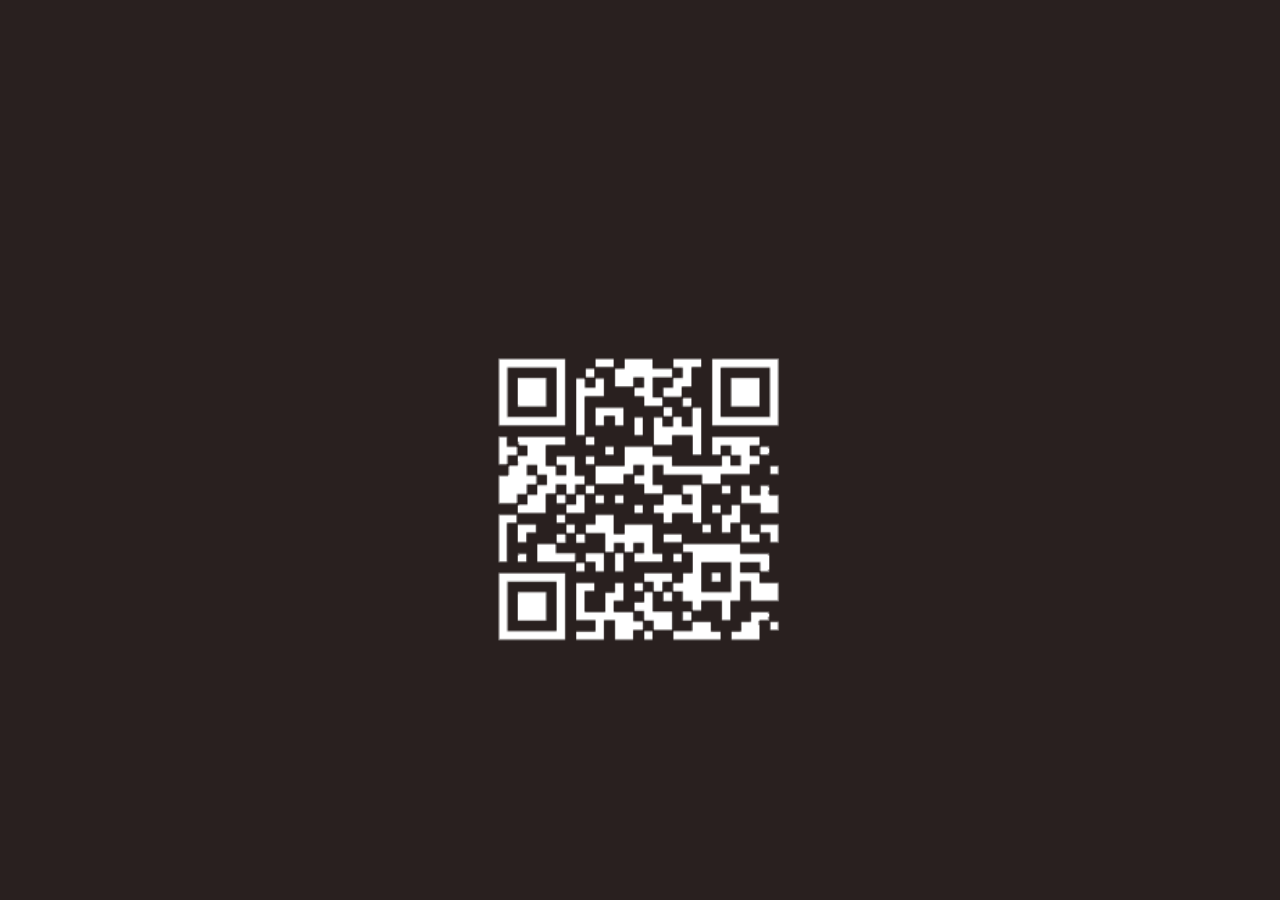
==== index.html @ 7c431af8 "문구수정" ====
<html>

<head>
  <meta charset="utf-8">
  <meta property="og:type" content="website" />
  <meta property="og:title" content="건축공학부 2023 학술제" />
  <meta property="og:site_name" content="건축공학부 2023 학술전시회" />
  <meta property="og:url" content="HYU_Architectural_Engineering" />
  <meta property="og:image" content="./im/thumbnail.jpg" />
  <meta property="og:image:width" content="800" />
  <meta property="og:image:height" content="400" />
  <meta name="viewport" content="width=device-width, initial-scale=1.0">

  <title>건축공학부 학술전시회</title>
  <link rel="stylesheet" importance='high' href="./css/font.css">
  <link rel="stylesheet" href="./css/index.css">
  <link rel="stylesheet" href="./css/reset.css">
  <link rel="stylesheet" href="./css/">
  <link rel="stylesheet" href="./css/font.css">
  <link rel="stylesheet" href="./css/header.css">
  <link rel="icon" href="./im/favicon.ico" type="image/x-icon">

  <script src="https://cdnjs.cloudflare.com/ajax/libs/gsap/3.5.1/gsap.min.js"></script>

</head>

<body>
  <canvas id="myCanvas"></canvas>
  <!-- <div class="comingsoon">
    <h1>2023 한양대 건축공학부 학술전시회</h1>
    <h2>Moment into a Movement</h2>Made by 건축공학부 윤준성 임여진
    <h2>Site will be unveiled in December</h2>
  </div> -->

  <div class="header">
    <a href="http://www.hyuare.com" class="title">HYU-ARE</a>
    <div class="menubar"></div>
  </div>
  <div class="header-open">
    <div class="header-menu-container">
      <a href="http://www.hyuare.com"class="header-menu">MOMENT</a>
      <a href="./html/aboutus.html" class="header-menu">ABOUTUS</a>
      <a href="./html/archieve.html" class="header-menu">ARCHIEVE</a>
      <a href="./html/event.html" class="header-menu">EVENT</a>
    </div>
    <div class="header-menu-closeButton"></div>
  </div>

  <div class="momentText-container">
    <span>Turning a Moment</span>&nbsp
    <span>into a Movement</span>
  </div>

  <div class="momentText2-container">
    <span>Moment + Movement</span><br>
    <span>2023 한양대학교 건축공학부 학술제</span><br>
    <span>Graduation Exibition - ACE Contest</span>
  </div>

  <div class="momentText3-container">
    <span>서울 성동구 왕십리로 222</span><br>
    <span>한양대학교 건축관 1층</span><br>
    <span>2023.12.04 - 2023.12.10</span>
  </div>

  <div class="introduce-container">
    <div class="introduce-us">
      <p class="us-team">2023 건축공학부 학술제 준비위원회</p><br>
      <p class="us-name" id="Us-Leader">사이트 제작 및 디자인</p>
      <p class="us-name">윤준성</p><br>
      <p class="us-name" id="Us-Leader">사이트 디자인 및 홍보팀 팀장</p>
      <p class="us-name">임여진</p>
      <br><br>
      <p class="us-name" id="Us-Leader">총괄</p>
      <p class="us-name">고윤서, 박지현</p>
      <br><br>
      <!-- <p class="us-team">기획팀</p> -->
      <p class="us-name" id="Us-Leader">기획팀 팀장</p>
      <p class="us-name">홍수현</p>
      <br>
      <p class="us-name" id="Us-Leader">기획팀</p>
      <p class="us-name">김민준, 김용진, 김찬연, 장수환</p>
      <p class="us-name">조태웅, 최기훈, 최동혁, 홍수현</p>
      <br><br>
      <p class="us-name" id="Us-Leader">운영팀 팀장</p>
      <p class="us-name">문태선</p>
      <br>
      <p class="us-name" id="Us-Leader">운영팀</p>
      <p class="us-name">김은수, 남원지, 백서영, 송승윤</p>
      <p class="us-name">이다연, 전선일</p>
      <br><br>
      <p class="us-name" id="Us-Leader">예산팀</p>
      <p class="us-name">이주한, 이태헌</p>
      <br>
    </div>
    <div class="introduce-poster">
      <div class="poster"></div>
      <div class="banner"></div>
    </div>

    <div class="next-page-handler" onclick="location.href='./html/aboutus.html';">>> About Us</div>
    <footer>
      <p>2023 한양대학교 건축공학부 학술전시회</p><br>
      <div>Copyright Yun Junseong All Rights Reserved.</div>
    </footer>
  </div>

  

  <script type="text/javascript" src="./js/index.js"></script>
  <script type="text/javascript" src="./js/header.js"></script>
  <script type="text/javascript" src="./js/warning.js"></script>
</body>

</html>
---- css/font.css ----
@font-face{
    font-family : aGothic10;
    src:url("../fonts/a고딕10.ttf");
    font-weight: 300;
}

@font-face{
    font-family : aGothic11;
    src:url("../fonts/a고딕11.ttf");
    font-weight: 300;
}

@font-face{
    font-family : aGothic12;
    src:url("../fonts/a고딕12.ttf");
    font-weight: 300;
}

@font-face{
    font-family : aGothic13;
    src:url("../fonts/a고딕13.ttf");
    font-weight: 300;
}

@font-face{
    font-family : aGothic14;
    src:url("../fonts/a고딕14.ttf");
    font-weight: 300;
}

@font-face{
    font-family : aGothic15;
    src:url("../fonts/a고딕15.ttf");
    font-weight: 300;
}

@font-face{
    font-family : aGothic16;
    src:url("../fonts/a고딕16.ttf");
    font-weight: 300;
}

@font-face{
    font-family : aGothic17;
    src:url("../fonts/a고딕17.ttf");
    font-weight: 300;
}
/* 
@font-face{
    font-family : aGothic18;
    src:url("../fonts/a고딕18.ttf");
    font-weight: 300;
} */
---- css/index.css ----
body{
  width:100%;
  height:auto; /*추후수정*/
  background-color: #e2e4d5;
}

.introduce-container{
  width:100%;
  top:5000px;
  height:auto;
  position:relative;
  background-color:#28201f;
}

.introduce-us{
  width:auto;
  height:auto; /*2000의 30%*/
  padding:100px 30px 100px 30px;

  color:#e2e4d5;
  font-family: "aGothic13",sans-serif;
  line-height: 30px;

  /* border:1px solid gray; */
}



.us-name{
  text-align:end;
  font-family: "aGothic11";
}

.us-team{
  margin-bottom:60px;
}

#Us-Leader{
  color:#67685e;
}

.introduce-poster{
  width:auto;
  height:950px; /*2000의 70%*/
  text-align: center;

  display:flex;
  flex-direction: column;
  justify-content: space-around;
  align-items: center;
  margin-top:100px;
  margin-bottom:150px;
  /* border:1px solid gray; */
}

.poster{
  width:80%;
  height:400px;
  background-image: url("../im/Poster1.png");
  background-size:contain;
  background-repeat: no-repeat;
  background-position: center;
}

.banner{
  width:80%;
  height:400px;
  background-image: url("../im/Poster2.png");
  background-size:contain;
  background-repeat: no-repeat;
  background-position: center;
}

.poster-name{
  padding: 30px 0 100px 0;
  color:#e2e4d5;
  font-family: "aGothic14",sans-serif;
}


#myCanvas{
  display:block;

   width : 100%;
   height : auto;
   background-color: #e2e4d5;
   /* border:1px solid gray; */

   position:fixed;
}

.momentText-container, .momentText2-container, .momentText3-container{
  width:100%;
  height:200px;
  position:fixed;
  top:600px;

  color:#28201f;
  text-align: center;
  font-size:14px;
  font-family: "aGothic15",sans-serif;
  letter-spacing: 1.2px;

  display: flex;
  justify-content: center;
  text-align: center;

  /* border:1px solid gray; */
}

.momentText2-container, .momentText3-container{
  flex-direction: column;
  height:auto;
  letter-spacing: 0.3px;
}


.momentText-container span{
  transition: opacity 0.5s, visibility 0s;
  opacity: 0;
  visibility: hidden;
}

.momentText-container span.visible {
  transition: opacity 0.5s, visibility 0s;
  opacity: 1;
  visibility: visible;
}

.momentText2-container span{
  transition: opacity 0.5s, visibility 0s;
  opacity: 0;
  visibility: hidden;
}

.momentText2-container span.visible {
  transition: opacity 0.5s, visibility 0s;
  opacity: 1;
  visibility: visible;
}

.momentText3-container span{
  transition: opacity 0.5s, visibility 0s;
  opacity: 0;
  visibility: hidden;
}

.momentText3-container span.visible {
  transition: opacity 0.5s, visibility 0s;
  opacity: 1;
  visibility: visible;
}

/* nextpagehandler */

.next-page-handler{
  transition: opacity 0.5s, visibility 0s;
  opacity: 0;
  visibility: hidden;
}

.next-page-handler.visible {
  transition: opacity 0.5s, visibility 0s;
  opacity: 1;
  visibility: visible;
}

@media screen and (min-width:768px) {
  .momentText-container, .momentText2-container, .momentText3-container{
    top:620px;
    font-size:15px;
  }
}

@media screen and (min-width:1024px) {
  .momentText-container, .momentText2-container, .momentText3-container{
    top:650px;
    font-size:20px;
  }
  .poster, .banner{
    height:500px;
  }
}
@media screen and (min-width:1600px) {
  .momentText-container, .momentText2-container, .momentText3-container{
    top:680px;
    font-size:24px;
  }
}

@keyframes opacityOn {
  0%{
    opacity:0;
  }
  100%{
    opacity:1;
  }
}

/* 미공 */
.comingsoon{
  
  width:100%;
  height:100%;
  background-color:black;
  display:flex;
  flex-direction:column;
  justify-content: center;
  align-items: center;
}

.comingsoon h1, .comingsoon h2{
  color:white;

}

.comingsoon h1{
  color:white;
  margin:30px 0;
}
---- css/font.css ----
@font-face{
    font-family : aGothic10;
    src:url("../fonts/a고딕10.ttf");
    font-weight: 300;
}

@font-face{
    font-family : aGothic11;
    src:url("../fonts/a고딕11.ttf");
    font-weight: 300;
}

@font-face{
    font-family : aGothic12;
    src:url("../fonts/a고딕12.ttf");
    font-weight: 300;
}

@font-face{
    font-family : aGothic13;
    src:url("../fonts/a고딕13.ttf");
    font-weight: 300;
}

@font-face{
    font-family : aGothic14;
    src:url("../fonts/a고딕14.ttf");
    font-weight: 300;
}

@font-face{
    font-family : aGothic15;
    src:url("../fonts/a고딕15.ttf");
    font-weight: 300;
}

@font-face{
    font-family : aGothic16;
    src:url("../fonts/a고딕16.ttf");
    font-weight: 300;
}

@font-face{
    font-family : aGothic17;
    src:url("../fonts/a고딕17.ttf");
    font-weight: 300;
}
/* 
@font-face{
    font-family : aGothic18;
    src:url("../fonts/a고딕18.ttf");
    font-weight: 300;
} */
---- css/header.css ----
.header{
    width:100%;
    height: 60px;
    color:white;
    /* background-color:black; */
    position:fixed;
    z-index: 100;
    
    display:flex;
    flex-direction: row;
    justify-content: space-between;
  }
  
  .header .title{
    width:100px;
    height:30px;
    margin:auto 0 auto 12px;
    text-align: center;
    
    display:flex;
    justify-content: center;
    align-items: center;
  
    text-decoration:none;
    color:#29201f;
    font-family: 'aGothic14',sans-serif;

  
    /* border:1px solid gray; */
  }

  .title{
    font-size:18px;
  }
  
  .header .menubar{
    width:30px;
    height:20px;
  
    /* border:1px solid white; */
    margin:auto 3vw auto 0;
  
    background-image: url("../im/menubar.png");
    background-size:contain;
    background-repeat: no-repeat;

    cursor: pointer;

  }

  .header-menu-button{
    display:block;
    width:30px;
    height:30px;
    
    /* border:1px solid gray; */
    position:fixed;
    right:100px;
    top:10%;
    cursor: pointer;
  }
  
  .header-open{
    width:100%;
    height:100%;
    position:fixed;
    background-color:#29201f;
  
    display:flex;
    justify-content: center;
    align-items: center;

    position:fixed;
    visibility: hidden;
    opacity:0;
    transition: visibility 0s, opacity 0.1s linear;
    top:0;
    z-index:100;

  }

  .header-open.visible{
    visibility: visible;
    opacity:1;
  }

  body.no-scroll{
    overflow: hidden;
  }


  .header-menu-closeButton {
    position: absolute;
    top: 20px; /* 상단에서 10px */
    right: 3.3vw; /* 우측에서 10px */
    width: 30px;
    height: 30px; 
    cursor: pointer;
  }
  
  .header-menu-closeButton:before, .header-menu-closeButton:after {
    content: '';
    position: absolute;
    top: 15px;
    left: 5px;
    width: 25px;
    height: 2px;
    background-color: white;
  }
  
  .header-menu-closeButton:before {
    transform: rotate(45deg); /* 45도 회전 */
  }
  
  .header-menu-closeButton:after {
    transform: rotate(-45deg); /* -45도 회전 */
  }

  .header-menu-container{
    display: flex;
    flex-direction: column;
    justify-content: space-around;
    width:auto;
    height:50%;
  }

  .header-menu-container .header-menu{
    width:auto;
    height:auto;
    font-family: "aGothic13",sans-serif;
    color:white;
    text-decoration: none;
    font-size: 8vw;

    display:flex;
    justify-content: center;
    align-items: center;
    text-align: center;
  }


  /* footer */

  footer{
    display:flex !important;
    position:relative;
    bottom:0;

    width: 100%;
    height:100px;
    background-color:#29201f;

    text-align: center;
    color:white;
    font-family: "aGothic10",sans-serif !important;
    justify-content: center;
    align-items: center;
    flex-direction: column;
    font-size:8px !important;
    text-decoration: none;
  }

  /* index.css에서는 opacity:0; */
  .next-page-handler{ 
    position:relative;
    /* bottom:20px; */
    text-align:right;
    right:0;
    padding-right:5%;
    width:auto;
    height:auto;
    color:white;
    /* mix-blend-mode: difference; */
    
    background-color:#28201f;
    
    font-family: "aGothic12",sans-serif;
    z-index: 30;
  }


  /* scroll bar */

  body::-webkit-scrollbar {
    width: 4px;  /* 스크롤바의 너비 */
}

body::-webkit-scrollbar-thumb {
    height: 30%; /* 스크롤바의 길이 */
    background: #e2e4d6; /* 스크롤바의 색상 */
    
    border-radius: 10px;
}

body::-webkit-scrollbar-track {
    background: #28201f;  /*스크롤바 뒷 배경 색상*/
}
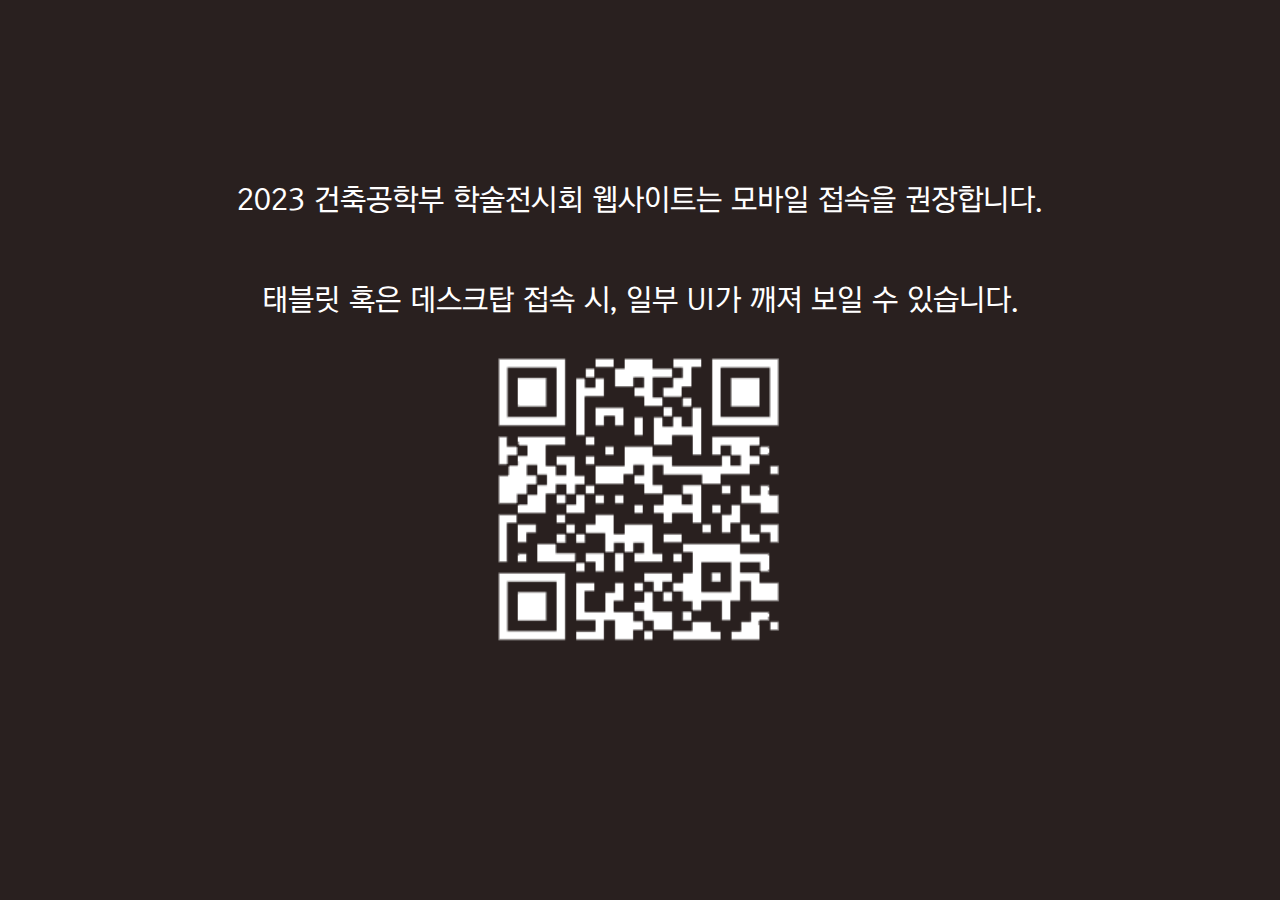
==== commit 1d370e7f: "2023 title달음" ====
--- a/index.html
+++ b/index.html
@@ -11,7 +11,7 @@
   <meta property="og:image:height" content="400" />
   <meta name="viewport" content="width=device-width, initial-scale=1.0">
 
-  <title>건축공학부 학술전시회</title>
+  <title>2023 건축공학부 학술전시회</title>
   <link rel="stylesheet" importance='high' href="./css/font.css">
   <link rel="stylesheet" href="./css/index.css">
   <link rel="stylesheet" href="./css/reset.css">
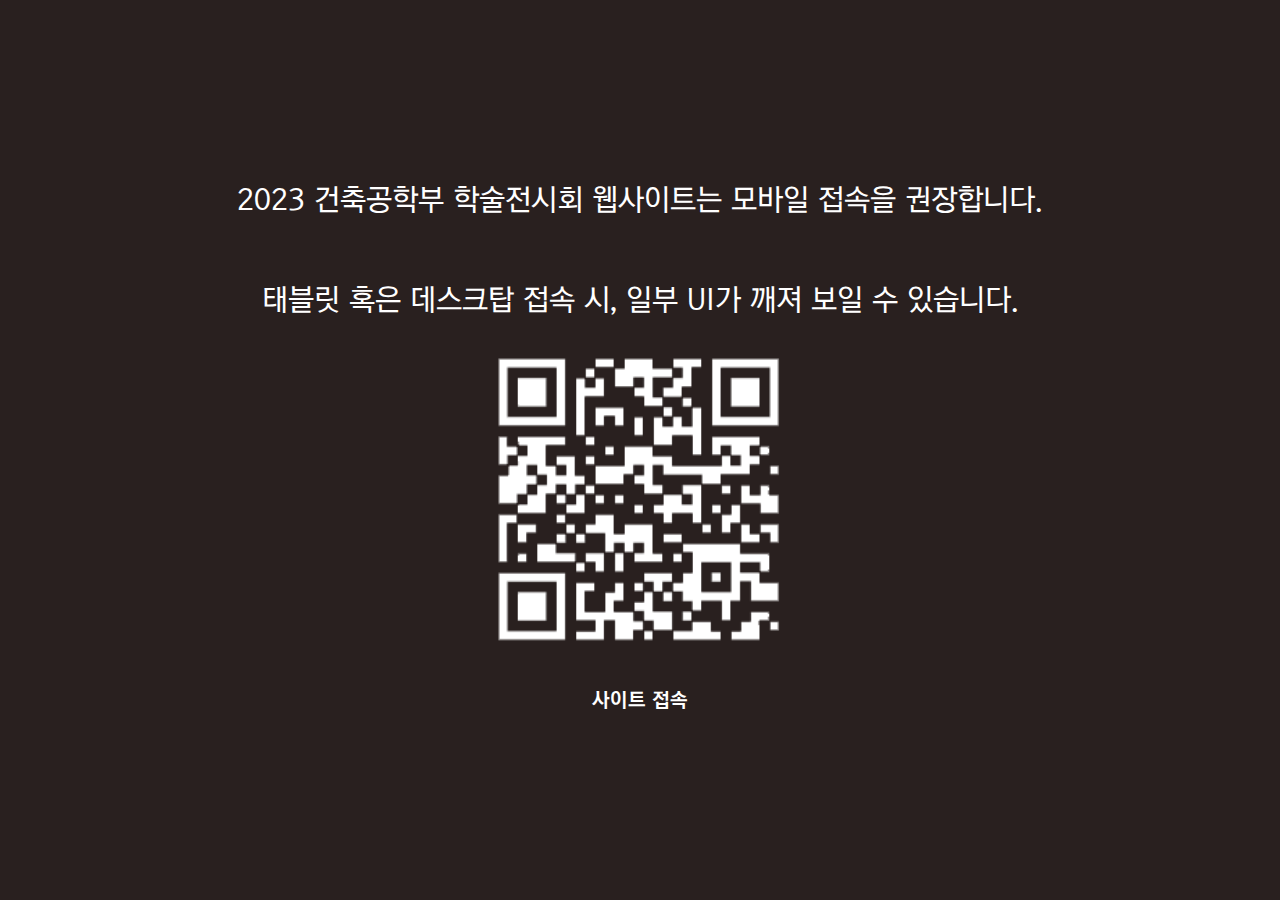
==== commit 8f378a7f: "최기훈 -> 운영팀 수정" ====
--- a/index.html
+++ b/index.html
@@ -80,14 +80,14 @@
       <br>
       <p class="us-name" id="Us-Leader">기획팀</p>
       <p class="us-name">김민준, 김용진, 김찬연, 장수환</p>
-      <p class="us-name">조태웅, 최기훈, 최동혁, 홍수현</p>
+      <p class="us-name">조태웅, 최동혁, 홍수현</p>
       <br><br>
       <p class="us-name" id="Us-Leader">운영팀 팀장</p>
       <p class="us-name">문태선</p>
       <br>
       <p class="us-name" id="Us-Leader">운영팀</p>
       <p class="us-name">김은수, 남원지, 백서영, 송승윤</p>
-      <p class="us-name">이다연, 전선일</p>
+      <p class="us-name">이다연, 전선일, 최기훈</p>
       <br><br>
       <p class="us-name" id="Us-Leader">예산팀</p>
       <p class="us-name">이주한, 이태헌</p>
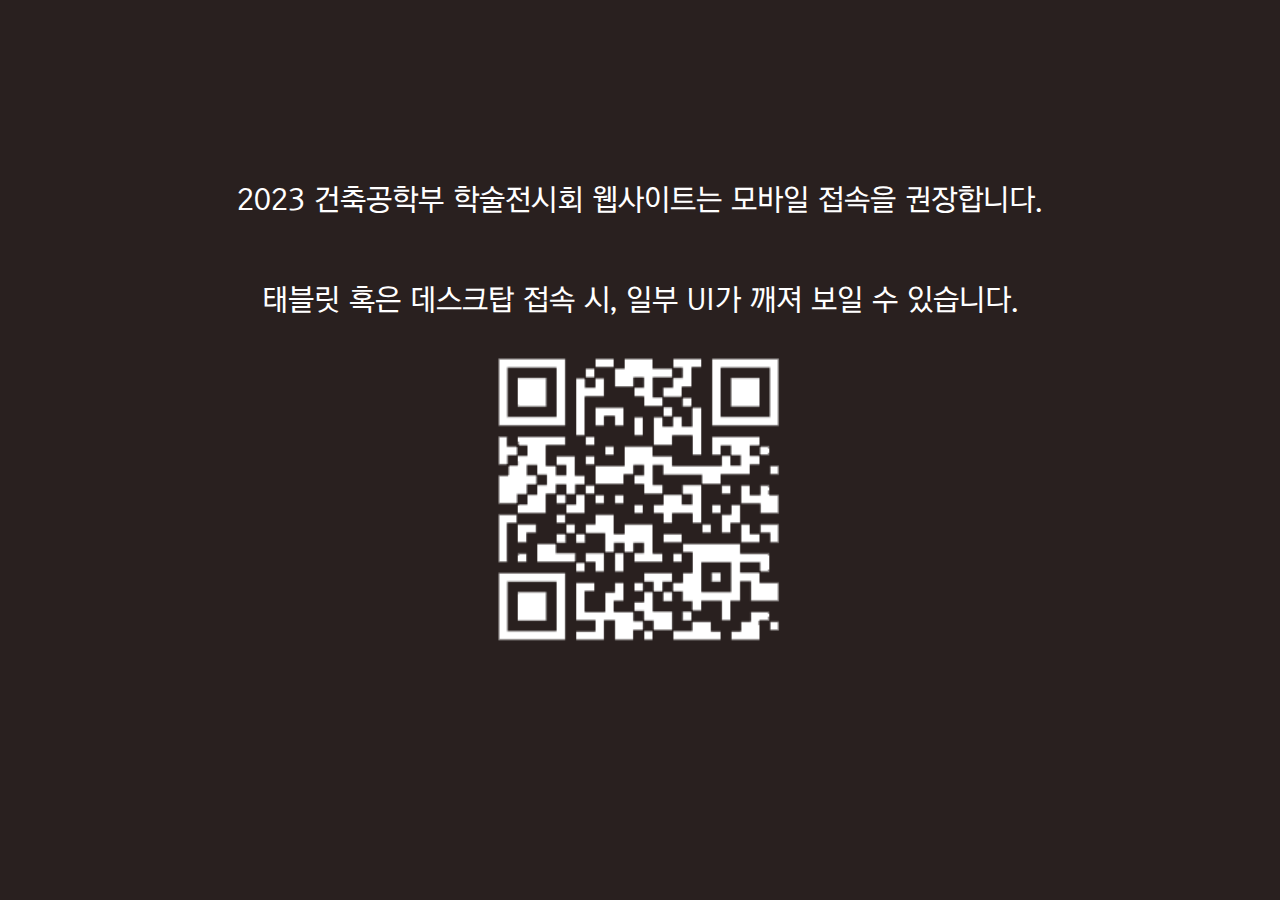
==== commit cc920bde: "archieve -> archive" ====
--- a/index.html
+++ b/index.html
@@ -40,11 +40,16 @@
     <div class="header-menu-container">
       <a href="http://www.hyuare.com"class="header-menu">MOMENT</a>
       <a href="./html/aboutus.html" class="header-menu">ABOUTUS</a>
-      <a href="./html/archieve.html" class="header-menu">ARCHIEVE</a>
+      <a href="./html/archieve.html" class="header-menu">ARCHIVE</a>
       <a href="./html/event.html" class="header-menu">EVENT</a>
     </div>
     <div class="header-menu-closeButton"></div>
   </div>
+
+  <div id="loadingScreen" class="loading-screen">
+    Now Loading.. <br>2023 한양대학교 건축공학부 학술전시회
+  </div>
+
 
   <div class="momentText-container">
     <span>Turning a Moment</span>&nbsp
--- a/css/header.css
+++ b/css/header.css
@@ -194,4 +194,32 @@
 
 body::-webkit-scrollbar-track {
     background: #28201f;  /*스크롤바 뒷 배경 색상*/
-}+}
+
+
+/* 로딩 스킨 */
+
+.loading-screen {
+  position: fixed; /* 화면 전체를 덮음 */
+  top: 0;
+  left: 0;
+  width: 100%;
+  height: 100%;
+  background: #28201f;
+  color: white;
+  display: flex;
+  justify-content: center;
+  align-items: center;
+  z-index: 1000; /* 다른 요소 위에 표시 */
+  font-size: 20px;
+  font-family: "aGothic11", sans-serif;
+  cursor:none;
+  text-align: center;
+  line-height: 50px;
+}
+
+body.no-scroll {
+  overflow: hidden; /* 스크롤 비활성화 */
+  height: 100%; /* 화면 높이 고정 */
+  width: 100%; /* 화면 너비 고정 */
+}
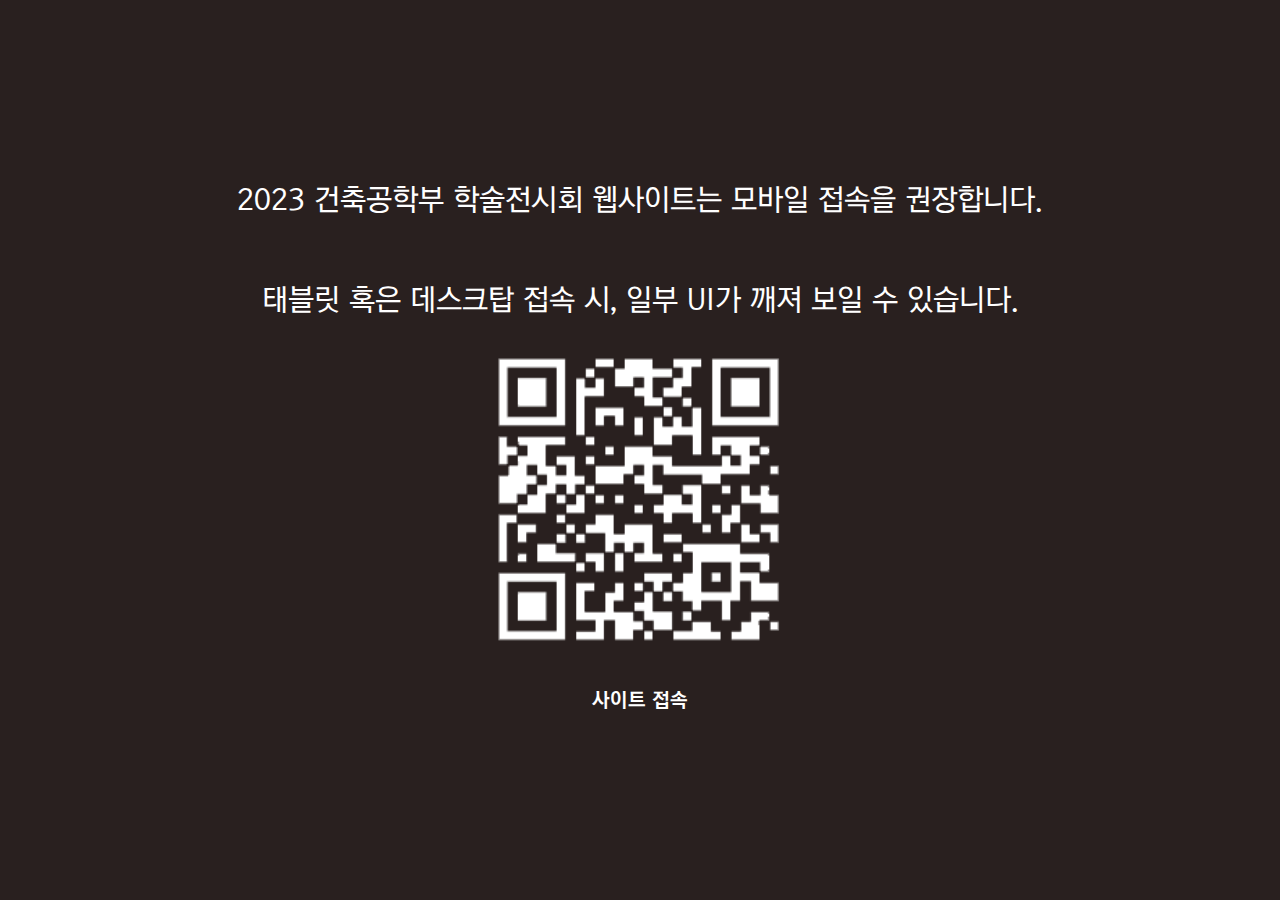
==== commit f923ec76: "자잘한 오류 수정" ====
--- a/index.html
+++ b/index.html
@@ -91,8 +91,8 @@
       <p class="us-name">문태선</p>
       <br>
       <p class="us-name" id="Us-Leader">운영팀</p>
-      <p class="us-name">김은수, 남원지, 백서영, 송승윤</p>
-      <p class="us-name">이다연, 전선일, 최기훈</p>
+      <p class="us-name">김은수, 남원지, 문태선, 백서영</p>
+      <p class="us-name">송승윤, 이다연, 전선일, 최기훈</p>
       <br><br>
       <p class="us-name" id="Us-Leader">예산팀</p>
       <p class="us-name">이주한, 이태헌</p>
--- a/css/font.css
+++ b/css/font.css
@@ -39,12 +39,12 @@
     src:url("../fonts/a고딕16.ttf");
     font-weight: 300;
 }
-
+/* 
 @font-face{
     font-family : aGothic17;
     src:url("../fonts/a고딕17.ttf");
     font-weight: 300;
-}
+} */
 /* 
 @font-face{
     font-family : aGothic18;
--- a/css/index.css
+++ b/css/index.css
@@ -21,7 +21,6 @@
   color:#e2e4d5;
   font-family: "aGothic13",sans-serif;
   line-height: 30px;
-
   /* border:1px solid gray; */
 }
 
--- a/css/font.css
+++ b/css/font.css
@@ -39,12 +39,12 @@
     src:url("../fonts/a고딕16.ttf");
     font-weight: 300;
 }
-
+/* 
 @font-face{
     font-family : aGothic17;
     src:url("../fonts/a고딕17.ttf");
     font-weight: 300;
-}
+} */
 /* 
 @font-face{
     font-family : aGothic18;
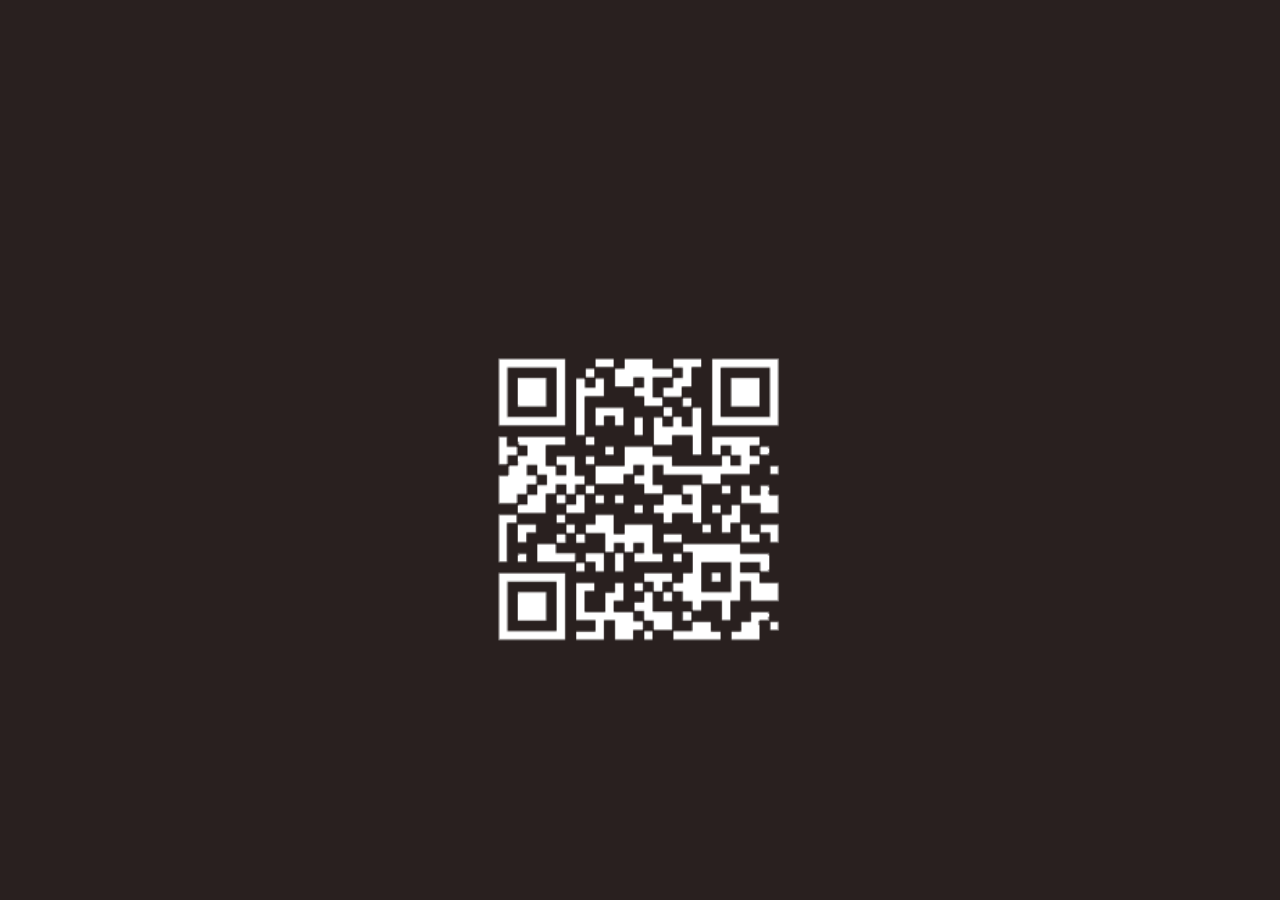
==== commit 123310ca: "삽질" ====
--- a/index.html
+++ b/index.html
@@ -21,7 +21,7 @@
   <link rel="icon" href="./im/favicon.ico" type="image/x-icon">
 
   <script src="https://cdnjs.cloudflare.com/ajax/libs/gsap/3.5.1/gsap.min.js"></script>
-
+  
 </head>
 
 <body>
@@ -111,9 +111,8 @@
   </div>
 
   
-
+  <script type="text/javascript" src="./js/header.js"></script>
   <script type="text/javascript" src="./js/index.js"></script>
-  <script type="text/javascript" src="./js/header.js"></script>
   <script type="text/javascript" src="./js/warning.js"></script>
 </body>
 
--- a/css/header.css
+++ b/css/header.css
@@ -84,9 +84,7 @@
     opacity:1;
   }
 
-  body.no-scroll{
-    overflow: hidden;
-  }
+  
 
 
   .header-menu-closeButton {
@@ -216,6 +214,8 @@
   cursor:none;
   text-align: center;
   line-height: 50px;
+
+  display:none;
 }
 
 body.no-scroll {
